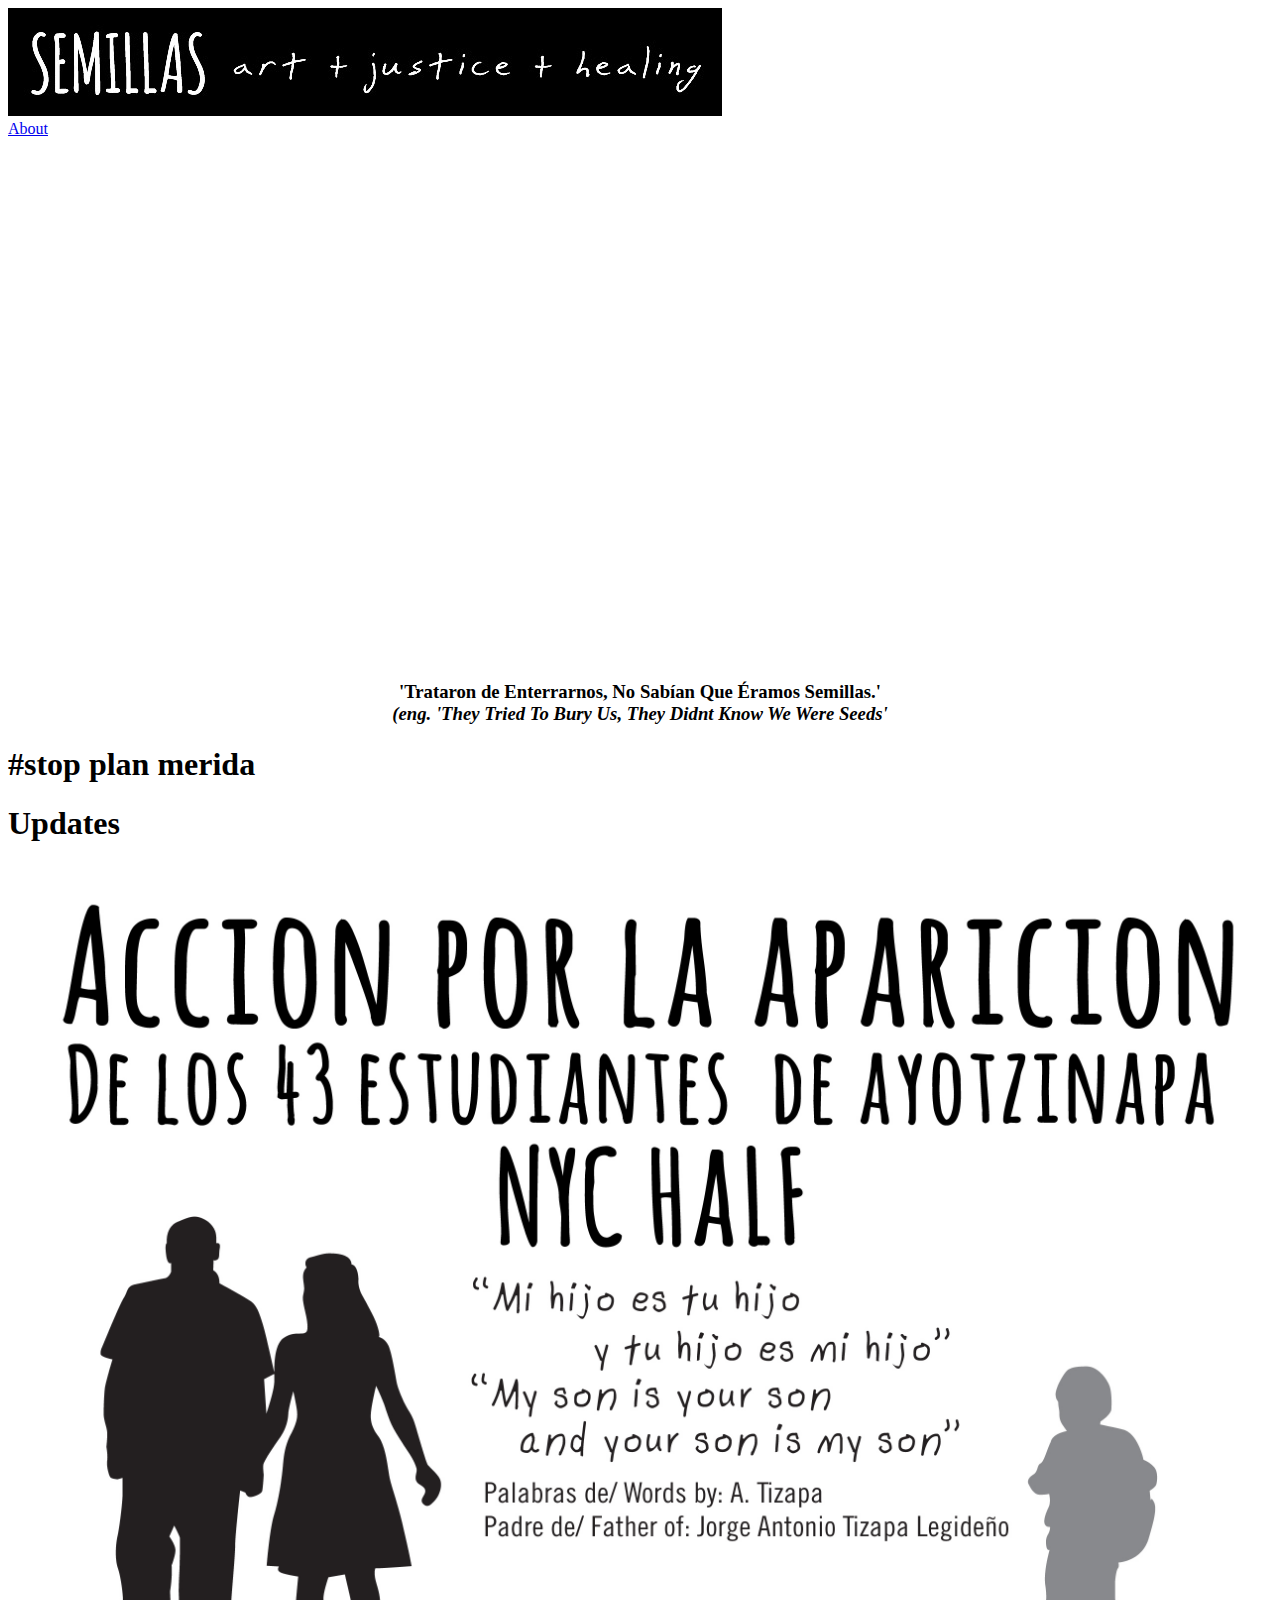
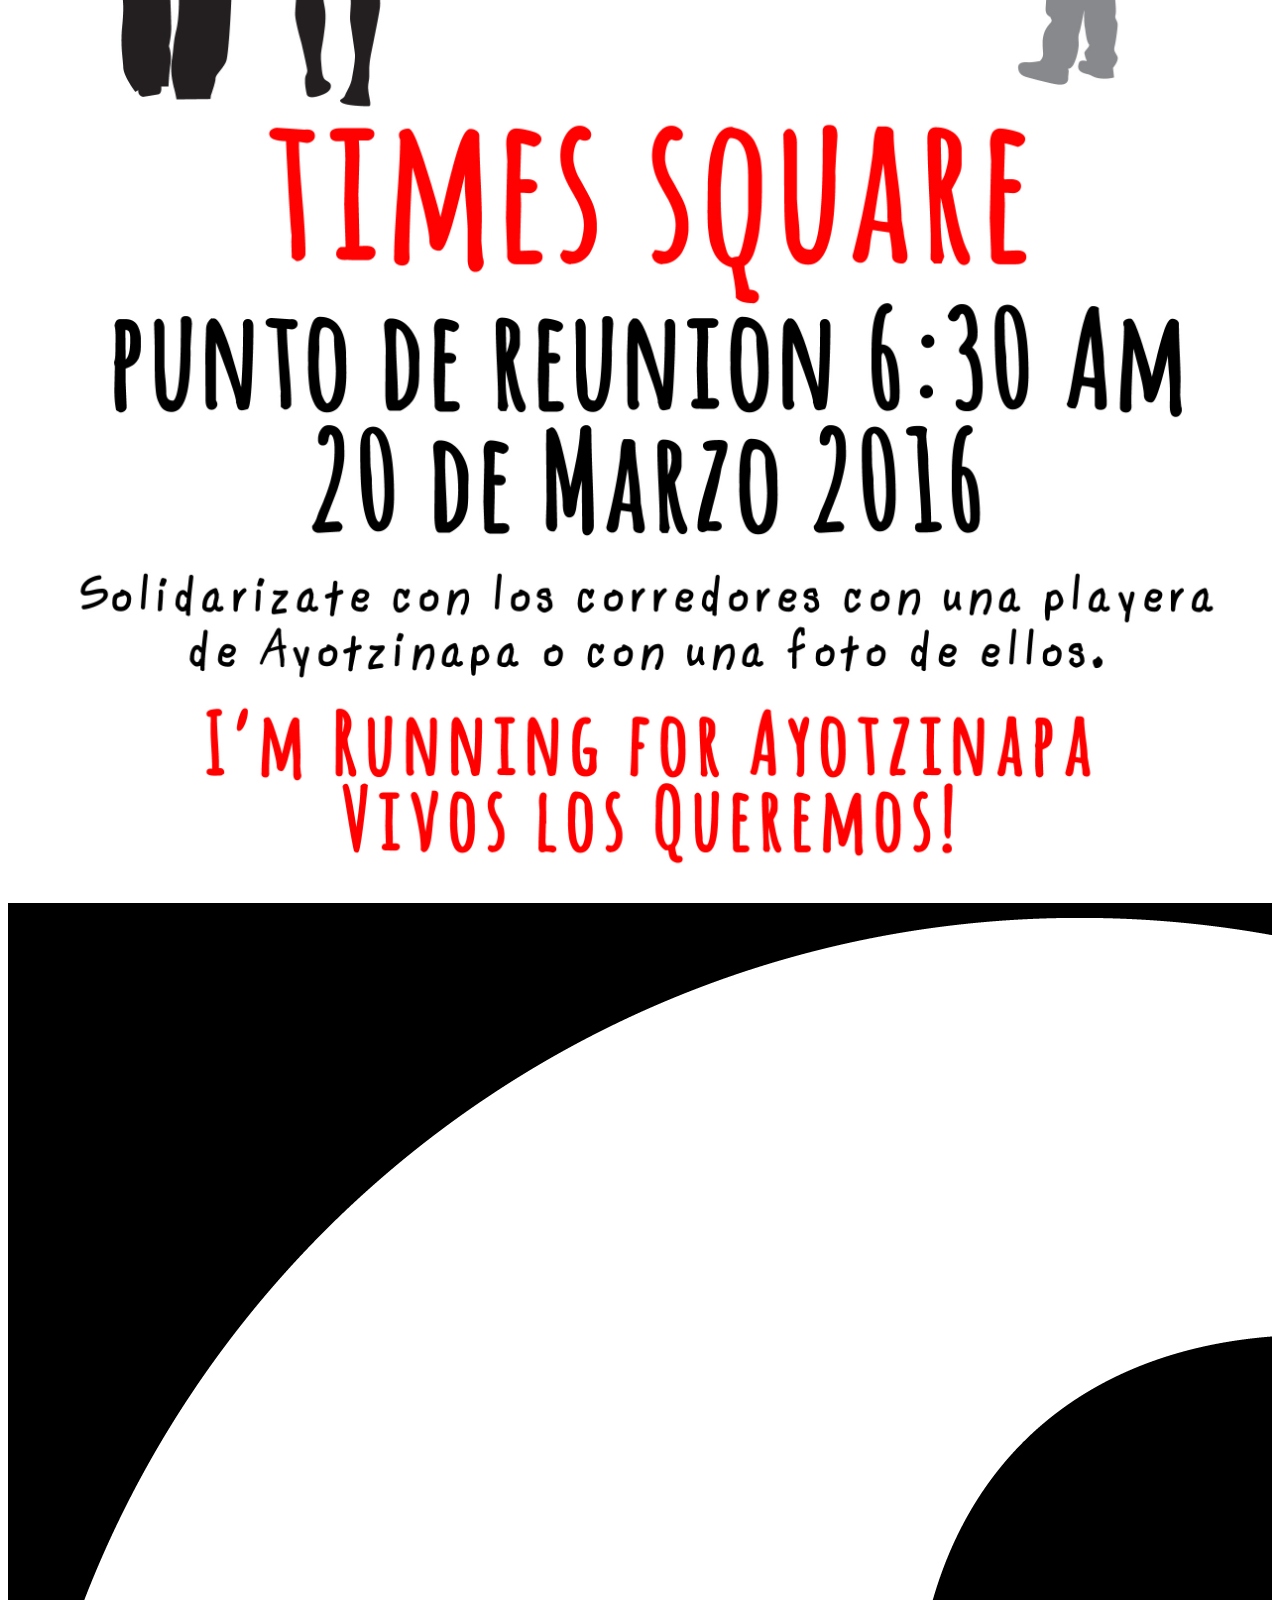
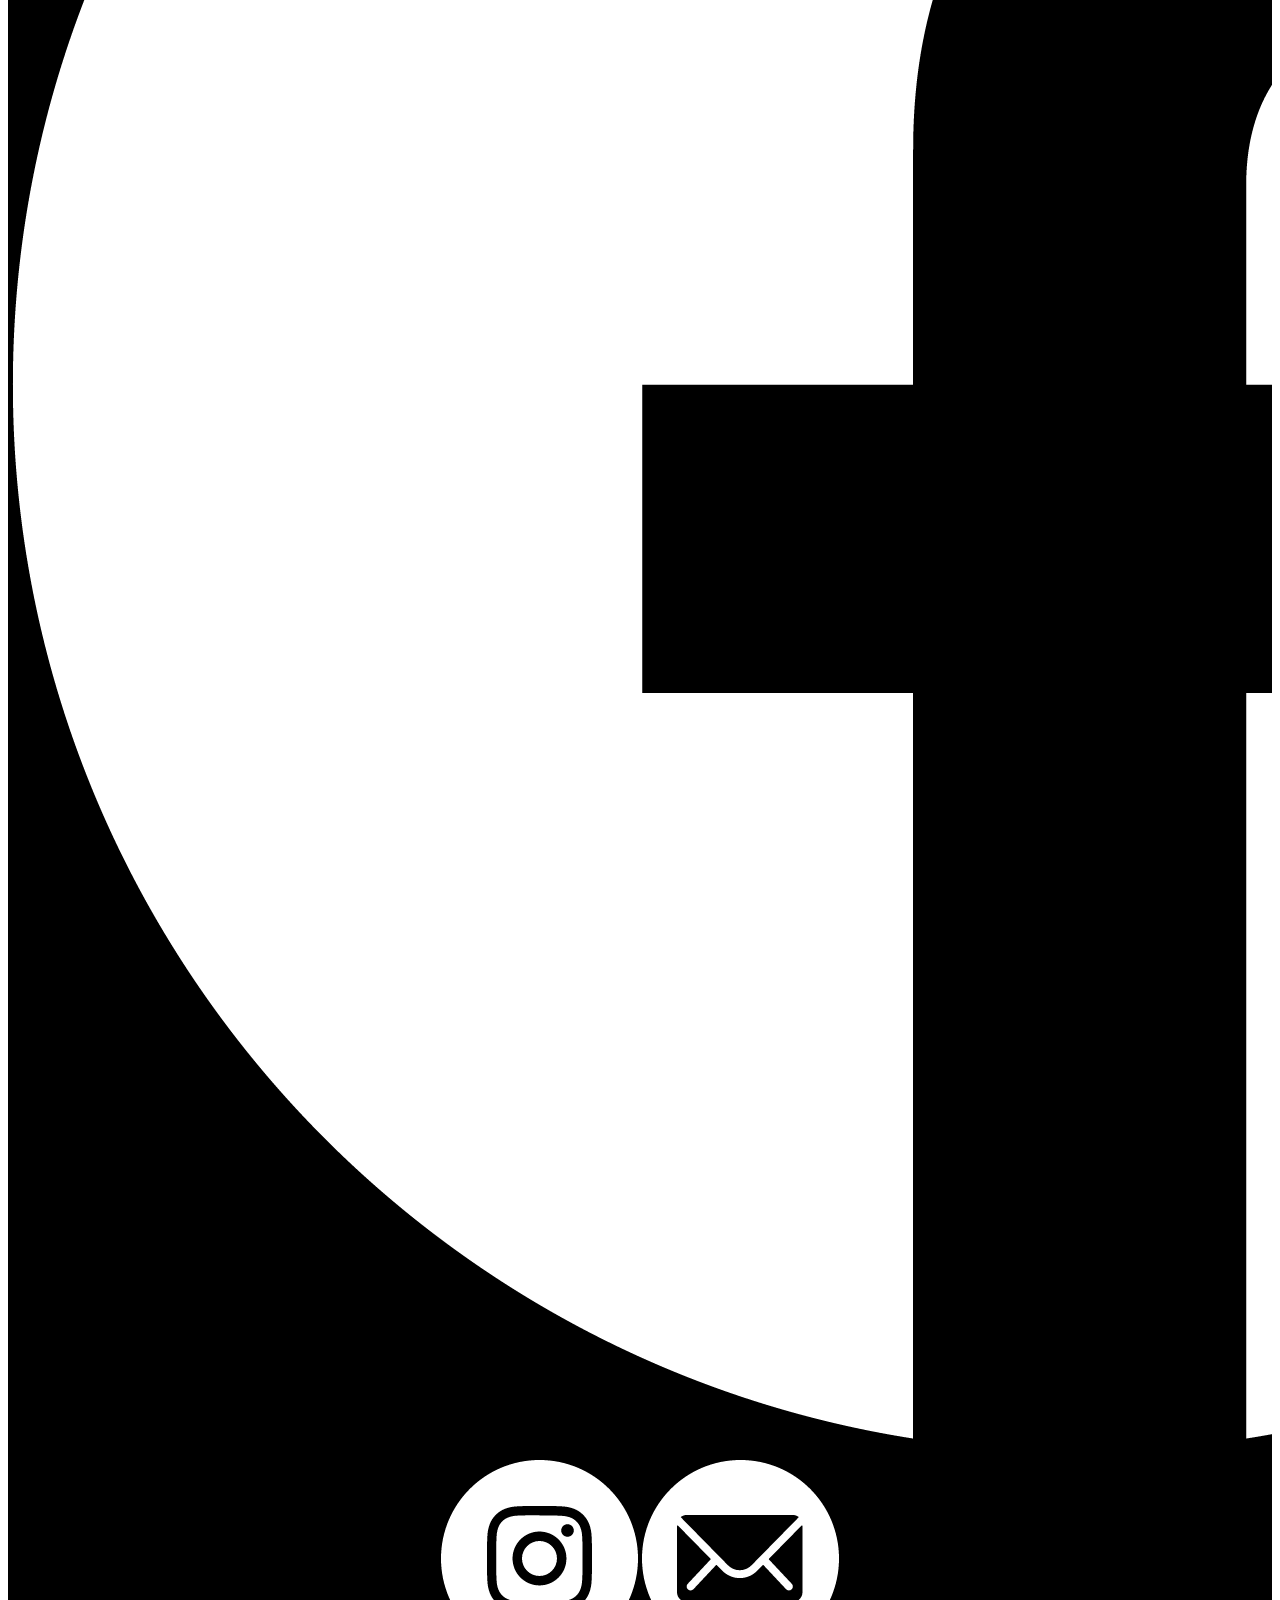
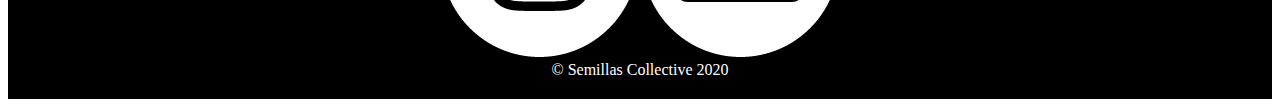
==== index.html @ db39992b "Add files via upload" ====
<!DOCTYPE html>
<html>
<head>
<meta http-equiv="Content-Type" content="text/html; charset=UTF-8" />
<title>Semillas, Art, Justice + Healing</title>
<link rel="stylesheet" type="text/css" href="css/style.css">

</head>
<body>
    <div id="main">
<header>
<div class="navicon">
<div  class="logo-search">
    <img src="images/semillas-logo.jpg">
    <div class="about"><a href="about/about.html"><li>About</li></a></div> 

</div>
     
     </div>

</header>
<div id="content">
    <div id="petition">
    <div id="video"><iframe width="100%" height="520"  src="https://www.youtube.com/embed/_wNOe0cqb5Q" frameborder="0" allowfullscreen></iframe>
    <h3 align="center">
    'Trataron de Enterrarnos, No Sabían Que Éramos Semillas.'
    <br/>
    <i>(eng. 'They Tried To Bury Us, They Didnt Know We Were Seeds'</i>
    <br/>
    </h3></div>
    <div id="petition-sign"><h1>#stop plan merida</h1>
    <!--  <a href="#"><h2>sign petition</h2></a>-->
    </div>
    <div id="updates">
    <h1>Updates</h1>
    <img src="images/accion-ayotzinapa.jpg" width="100%">
    </div>
    </div>
 </div>   
</div>
<footer style="background-color: #000000; color:#ffffff; text-align: center; padding-top: 10px; padding-bottom: 20px;">
     <div align="center" class="social">
                <a target="_new" href="https://www.facebook.com/ayotzinapadanceproject/"><img src="images/facebook.png"></a>
                <a href=""><img src="images/instagram.png"></a>
                <a href="mailto:SemillasCollective@gmail.com"><img src="images/email.png"></a>
            </div>
   &#169; Semillas Collective 2020 
</footer>
</body>
</html>
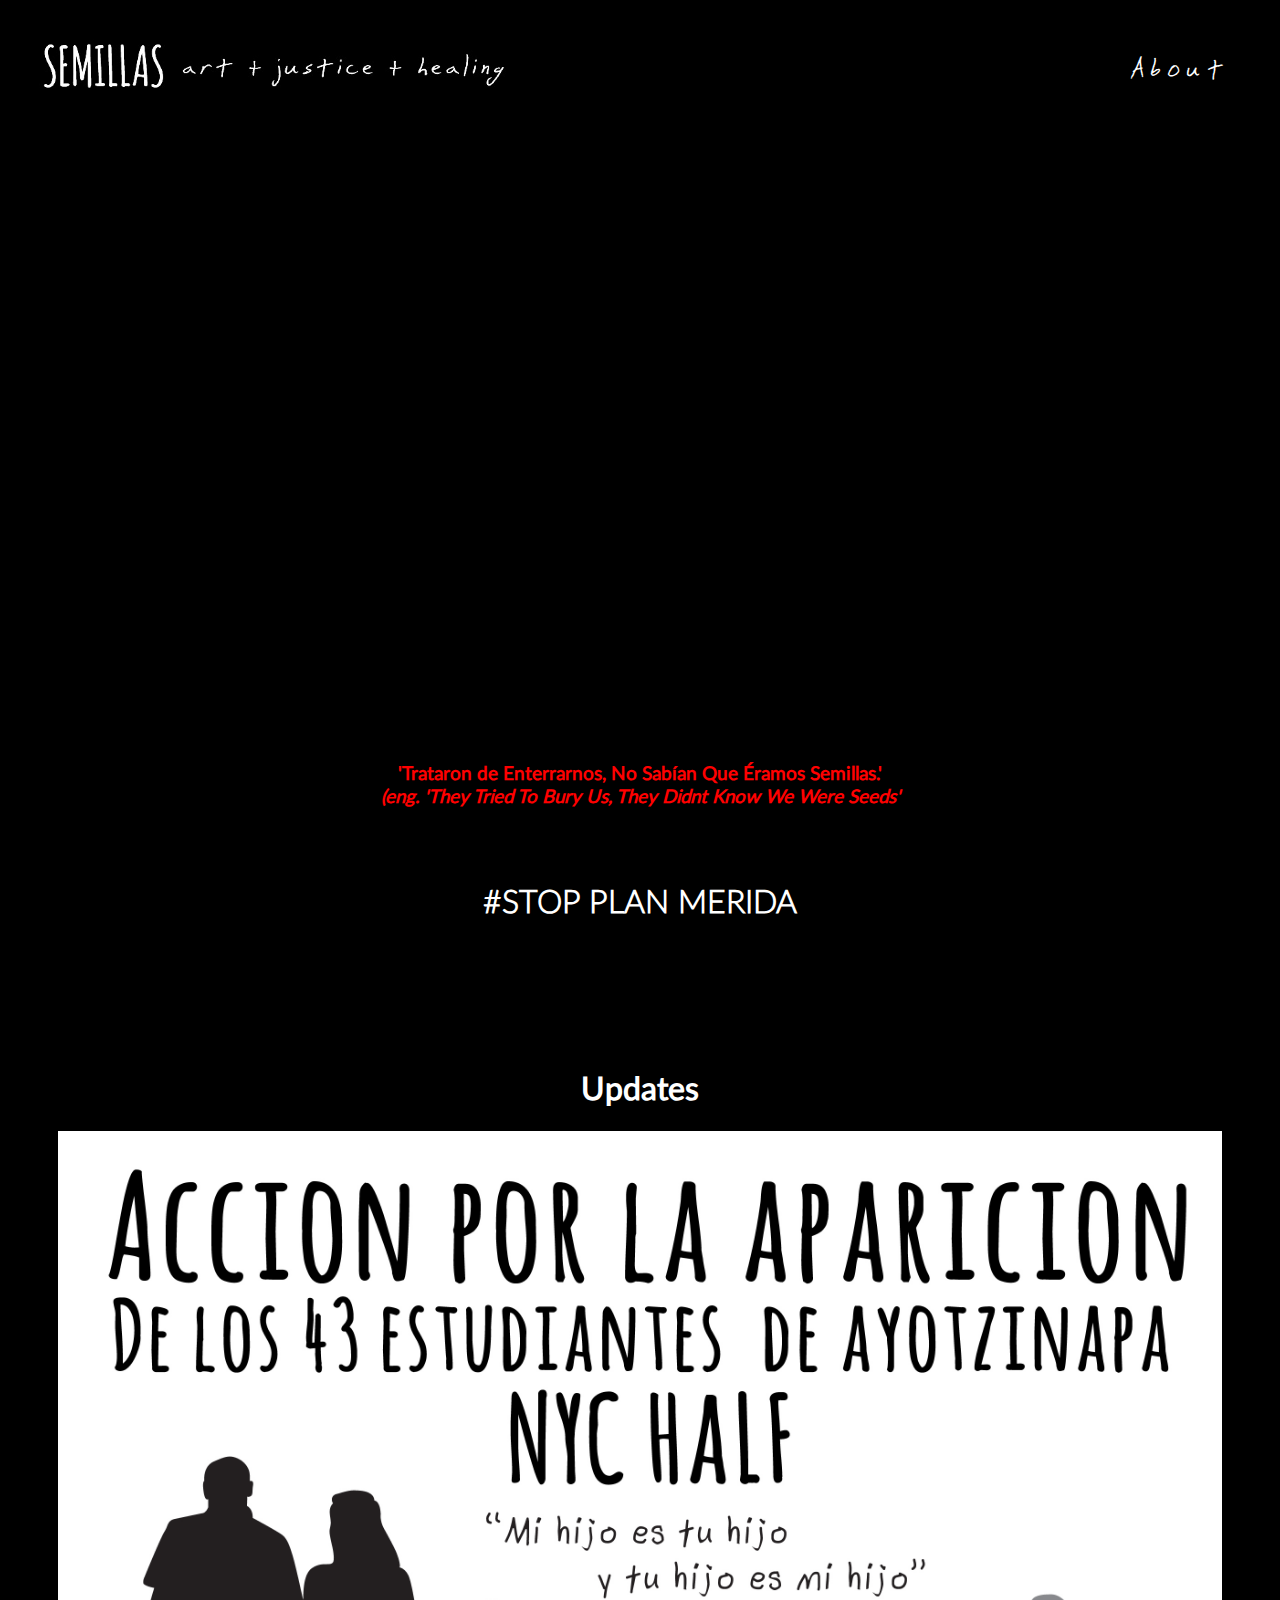
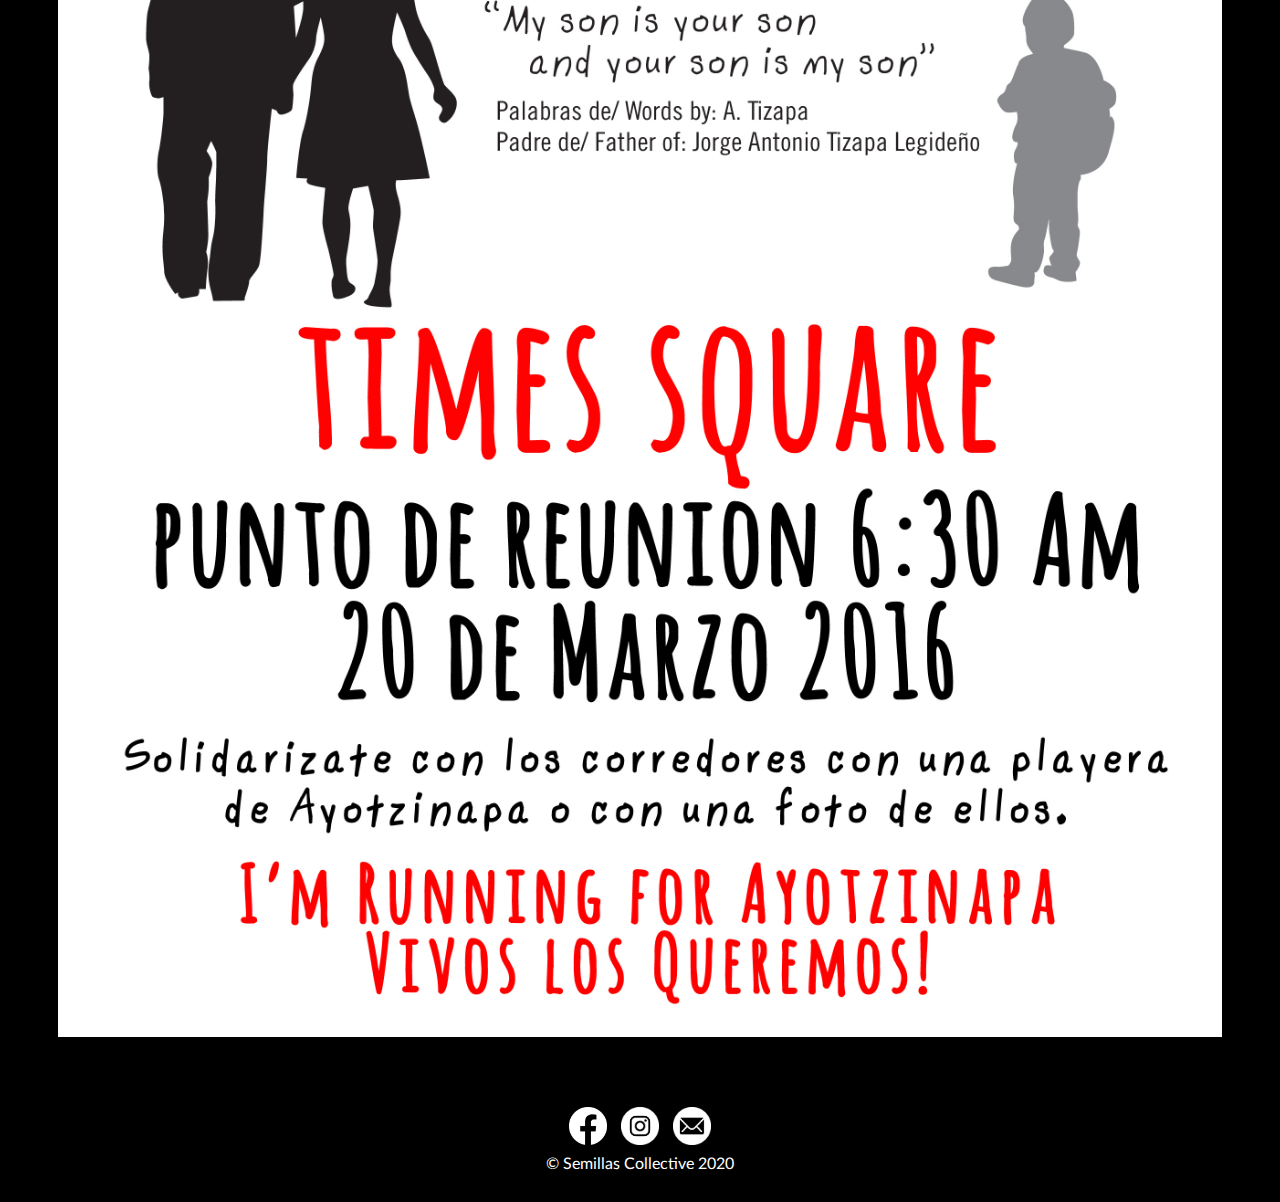
==== commit 70de7163: "added index.html to gh-pages branch" ====
--- a/index.html
+++ b/index.html
@@ -3,7 +3,7 @@
 <head>
 <meta http-equiv="Content-Type" content="text/html; charset=UTF-8" />
 <title>Semillas, Art, Justice + Healing</title>
-<link rel="stylesheet" type="text/css" href="css/style.css">
+<link rel="stylesheet" type="text/css" href="style.css">
 
 </head>
 <body>
@@ -12,16 +12,19 @@
 <div class="navicon">
 <div  class="logo-search">
     <img src="images/semillas-logo.jpg">
-    <div class="about"><a href="about/about.html"><li>About</li></a></div> 
+    <div class="about"><a href="About.html"><li>About</li></a></div> 
 
 </div>
      
      </div>
+    <div align="right"  class="navigation">
+           
+</div>
 
 </header>
 <div id="content">
     <div id="petition">
-    <div id="video"><iframe width="100%" height="520"  src="https://www.youtube.com/embed/_wNOe0cqb5Q" frameborder="0" allowfullscreen></iframe>
+    <div id="video"><iframe width="1000%" height="520"  src="https://www.youtube.com/embed/_wNOe0cqb5Q" frameborder="0" allowfullscreen></iframe>
     <h3 align="center">
     'Trataron de Enterrarnos, No Sabían Que Éramos Semillas.'
     <br/>
--- a/style.css
+++ b/style.css
@@ -0,0 +1,531 @@
+@charset "UTF-8";
+/* CSS Document */
+.navicon a{
+	font-size:24px;
+	color:fff;
+	
+	}
+.navicon a:hover{
+	color:#000000;
+	}
+.about {
+    display: inline;
+    color:#ffffff;
+    float:left ;
+    padding-left:50%;
+    padding-top: 15px;
+}
+header a:hover li{
+	color:red;
+	}
+header {
+    display: inline-block;
+	margin: 0;
+    clear: both;
+    width:100%;
+	}
+header img {
+    float: left;
+	width:40%;
+	}
+
+	
+/*fonts*/
+
+@font-face {
+    font-family: snake;
+    src: url(Snake.ttf);
+    font-weight: bold;
+}
+
+@font-face {
+    font-family: Lato light;
+    src: url(Lato-Light.ttf);
+}
+@font-face {
+    font-family: Lato bold;
+    src: url(Lato-Bold.ttf);
+}
+@font-face {
+    font-family: Lato;
+    src: url(Lato-Regular.ttf);
+}
+
+/*Navigation*/
+
+#logo-nav ul a li {
+	color:#ddd;
+	}
+#logo-nav  a:hover li {
+	color:#F00;
+    }
+#logo-nav {
+	float:left;
+	}
+
+ul {
+	width:100%;
+	background-color:#000;
+	}	
+li {
+	font-family:snake;
+	font-size: 1.75em;
+	line-height:1.25em;
+	letter-spacing:.15em;
+	text-align:center;
+	list-style:none;
+	color:#FFFFFF;
+	}
+a {
+	color:#CCC;
+	text-decoration:none;
+	}
+.social {
+    display:inline-block;
+
+	}
+.social img{
+    margin:5px;
+	width:3%;
+	}
+
+body {
+    background-color: #000000;
+}
+/*main*/
+#main {
+    display: inline-block;
+    background-color:#000000;
+    margin:20px;
+}
+#content {
+    display: inline-block;
+    background-color:#000000;
+    margin: 20px;
+}
+/*main video, petition, update*/
+#petition {
+	font-family:Lato;
+	background-color: transparent;
+	color:#FFFFFF;
+}
+#petition h2 {
+	background-color:#F00;
+	padding:1em;
+	}
+#petition-sign a:hover{
+	color:#000000;
+	}
+#petition-sign {
+	font-family: Lato light;
+	text-transform:uppercase;
+	background-color:#000000;
+	padding:1em;
+	text-align:center;
+	margin-bottom:5em;
+
+	}
+/*Sign up form newsletter*/
+#signup {
+	margin:auto;
+	padding:.25em;
+
+	}
+#signup #email {
+	border-style:none;
+	width:50%;
+	padding: .5em;
+	margin-left:1em;
+	}
+#signup #submit-button {
+	margin:auto;
+	color: #FFF;
+	background-color: #000;
+	border-style:solid;
+	border-color:#FFF;
+	padding: .5em;
+	text-transform:uppercase;
+	letter-spacing:.2em;
+	width:35%;
+	}
+#signup h2 {
+	font-family:Lato;
+	text-transform:uppercase;
+	font-size:32px;
+	color: #F00;
+	text-align:center;
+	letter-spacing:.2em;
+
+	}
+/*video*/
+#petition #video iframe {
+    width:100%;
+	
+	}
+#video h3{
+	color:#FF0000;
+	background-color:#000000;
+	padding-top:5em;
+	padding-bottom:1em;
+	}
+/*black box, update, news section*/
+#updates{
+	background-color:#000000;
+	padding:10px;
+	text-align:center;
+}
+footer {
+    background-color: #000000;
+    font-family:"Lato", sans-serif;
+    
+}	
+/*responsive*/
+/*Desktop and laptop*/
+/* ----------- Non-Retina Screens ----------- */
+@media screen 
+  and (min-device-width: 1200px) 
+  and (max-device-width: 1600px) 
+  and (-webkit-min-device-pixel-ratio: 1) { 
+  
+}
+
+/* ----------- Retina Screens ----------- */
+@media screen 
+  and (min-device-width: 1200px) 
+  and (max-device-width: 1600px) 
+  and (-webkit-min-device-pixel-ratio: 2)
+  and (min-resolution: 192dpi) { 
+}
+/*phones*/
+
+/* Portrait */
+@media only screen 
+  and (min-device-width: 320px) 
+  and (max-device-width: 568px)
+  and (-webkit-min-device-pixel-ratio: 2)
+  and (orientation: portrait) {
+	  
+.navicon{
+	margin-bottom:0em;
+	clear:right;
+
+	}
+.navicon a{
+	font-size:24px;
+	color:fff;
+	margin-top:1.5em;
+	margin-left:0;
+	float:left;
+
+	}
+.navicon a:hover{
+	color:#000000;
+	}
+header {
+	margin: -.55em;
+	background-color: #000000;
+	padding: 3%;
+	}
+header img {
+	clear: left;
+	text-align: center;
+	width: 70%;
+	}
+ #logo-nav {
+	 padding-left:15%;
+
+ }
+ #petition {
+	 clear: both;
+	 padding-left:10%;
+	 width:80%;
+	 
+	}
+.search {
+	float:right;
+	margin-top:2em;
+	margin-right:1em;
+	}
+
+.search input {
+	float:right;
+	font-size:9px;
+	background-image:url(images/search.png);
+	background-size: 2.5em;
+	background-repeat:no-repeat;
+	border-style:none;
+	border-radius: 1.5em;
+	padding:.8em;
+	background-position:right;
+	width:80%;
+
+	}
+.shape {
+	padding-left: 25%;
+	margin-bottom:-1.3em;
+	}
+#logo-nav ul a li {
+	color:#ddd;
+	}
+#logo-nav  a:hover li {
+	color:#F00;
+}
+#logo-nav {
+	clear:;
+	float: none;
+	}
+/*Navigation*/
+ul {
+	width:70%;
+	padding:2em;
+	background-color:#000;
+	}	
+li {
+	font-family:snake;
+	font-size: 1.75em;
+	line-height:1.25em;
+	letter-spacing:.15em;
+	text-align:center;
+	list-style:none;
+	color:#FFFFFF;
+	}
+a {
+	color:#CCC;
+	text-decoration:none;
+	}
+#signup {
+	margin:auto;
+	padding-left:2em;
+
+	}
+#signup #email {
+	border-style:none;
+	width:50%;
+	font-size:18px;
+	padding: 1em;
+	margin-left:1em;
+	}
+#signup #submit-button {
+	color: #FFF;
+	background-color: #000;
+	border-style:solid;
+	border-color:#FFF;
+	padding:1em;
+	text-transform:uppercase;
+	font-size:18px;
+	letter-spacing:.2em;
+	width:35%;
+	}
+#signup h2 {
+	font-family:Amatic;
+	text-transform:uppercase;
+	font-size:32px;
+	color: #F00;
+	text-align:center;
+	letter-spacing:.2em;
+
+	}
+body {
+	background-image: url(images/tree.jpg);
+    background-size: cover;
+	background-position: top;
+	background-repeat: repeat-y;
+	height:auto;
+}
+#petition #video iframe {
+	margin-bottom:-5.5em;
+	padding-bottom:0;
+	
+	}
+#video h3 {
+	margin:auto;
+	text-align: center;
+	color:#FF0000;
+	font-size:12px;
+	background-color:#000000;
+	padding-top:5em;
+	}
+
+}
+
+/* Landscape */
+@media only screen 
+  and (min-device-width: 320px) 
+  and (max-device-width: 568px)
+  and (-webkit-min-device-pixel-ratio: 2)
+  and (orientation: landscape) {
+ #petition {
+	 clear: right;
+	 padding-left:10%;
+	 width:80%;
+}
+#logo-nav {
+	margin:auto;
+	padding-left: 30%;
+}
+}
+/* ----------- iPhone 6 ----------- */
+
+/* Portrait and Landscape */
+@media only screen 
+  and (min-device-width: 375px) 
+  and (max-device-width: 667px) 
+  and (-webkit-min-device-pixel-ratio: 2) { 
+ #petition {
+	 clear: right;
+	 padding-left:10%;
+	 width:80%;
+}
+#logo-nav {
+	margin:auto;
+	padding-left: 30%;
+}
+}
+
+/* Portrait */
+@media only screen 
+  and (min-device-width: 375px) 
+  and (max-device-width: 667px) 
+  and (-webkit-min-device-pixel-ratio: 2)
+  and (orientation: portrait) { 
+  #logo-nav {
+	margin:auto;
+	padding-left: 18%;
+}
+
+}
+
+/* Landscape */
+@media only screen 
+  and (min-device-width: 375px) 
+  and (max-device-width: 667px) 
+  and (-webkit-min-device-pixel-ratio: 2)
+  and (orientation: landscape) { 
+ #petition {
+	 clear: right;
+	 padding-left:10%;
+	 width:80%;
+}
+#logo-nav {
+	margin:auto;
+
+}
+
+/* ----------- iPhone 6+ ----------- */
+
+/* Portrait and Landscape */
+@media only screen 
+  and (min-device-width: 414px) 
+  and (max-device-width: 736px) 
+  and (-webkit-min-device-pixel-ratio: 3) { 
+
+
+}
+
+/* Portrait */
+@media only screen 
+  and (min-device-width: 414px) 
+  and (max-device-width: 736px) 
+  and (-webkit-min-device-pixel-ratio: 3)
+  and (orientation: portrait) { 
+
+}
+
+/* Landscape */
+@media only screen 
+  and (min-device-width: 414px) 
+  and (max-device-width: 736px) 
+  and (-webkit-min-device-pixel-ratio: 3)
+ {
+ #petition {
+	 clear: right;
+	 padding-left:10%;
+ }
+ #logo-nav {
+	margin:auto;
+	clear:both;
+	padding-left: 30%;
+}
+  }
+/* ----------- iPad mini ----------- */
+
+/* Portrait and Landscape */
+@media only screen 
+  and (min-device-width: 768px) 
+  and (max-device-width: 1024px) 
+  and (-webkit-min-device-pixel-ratio: 1) {
+ }
+
+}
+
+/* Portrait */
+@media only screen 
+  and (min-device-width: 768px) 
+  and (max-device-width: 1024px) 
+  and (orientation: portrait) 
+  and (-webkit-min-device-pixel-ratio: 1) {
+
+}
+
+/* Landscape */
+@media only screen 
+  and (min-device-width: 768px) 
+  and (max-device-width: 1024px) 
+  and (orientation: landscape) 
+  and (-webkit-min-device-pixel-ratio: 1) {
+
+}
+
+/* ----------- iPad 1 and 2 ----------- */
+/* Portrait and Landscape */
+@media only screen 
+  and (min-device-width: 768px) 
+  and (max-device-width: 1024px) 
+  and (-webkit-min-device-pixel-ratio: 1) {
+
+}
+
+/* Portrait */
+@media only screen 
+  and (min-device-width: 768px) 
+  and (max-device-width: 1024px) 
+  and (orientation: portrait) 
+  and (-webkit-min-device-pixel-ratio: 1) {
+
+}
+
+/* Landscape */
+@media only screen 
+  and (min-device-width: 768px) 
+  and (max-device-width: 1024px) 
+  and (orientation: landscape) 
+  and (-webkit-min-device-pixel-ratio: 1) {
+
+}
+
+/* ----------- iPad 3 and 4 ----------- */
+/* Portrait and Landscape */
+@media only screen 
+  and (min-device-width: 768px) 
+  and (max-device-width: 1024px) 
+  and (-webkit-min-device-pixel-ratio: 2) {
+
+}
+
+/* Portrait */
+@media only screen 
+  and (min-device-width: 768px) 
+  and (max-device-width: 1024px) 
+  and (orientation: portrait) 
+  and (-webkit-min-device-pixel-ratio: 2) {
+
+}
+
+/* Landscape */
+@media only screen 
+  and (min-device-width: 768px) 
+  and (max-device-width: 1024px) 
+  and (orientation: landscape) 
+  and (-webkit-min-device-pixel-ratio: 2) {
+
+}
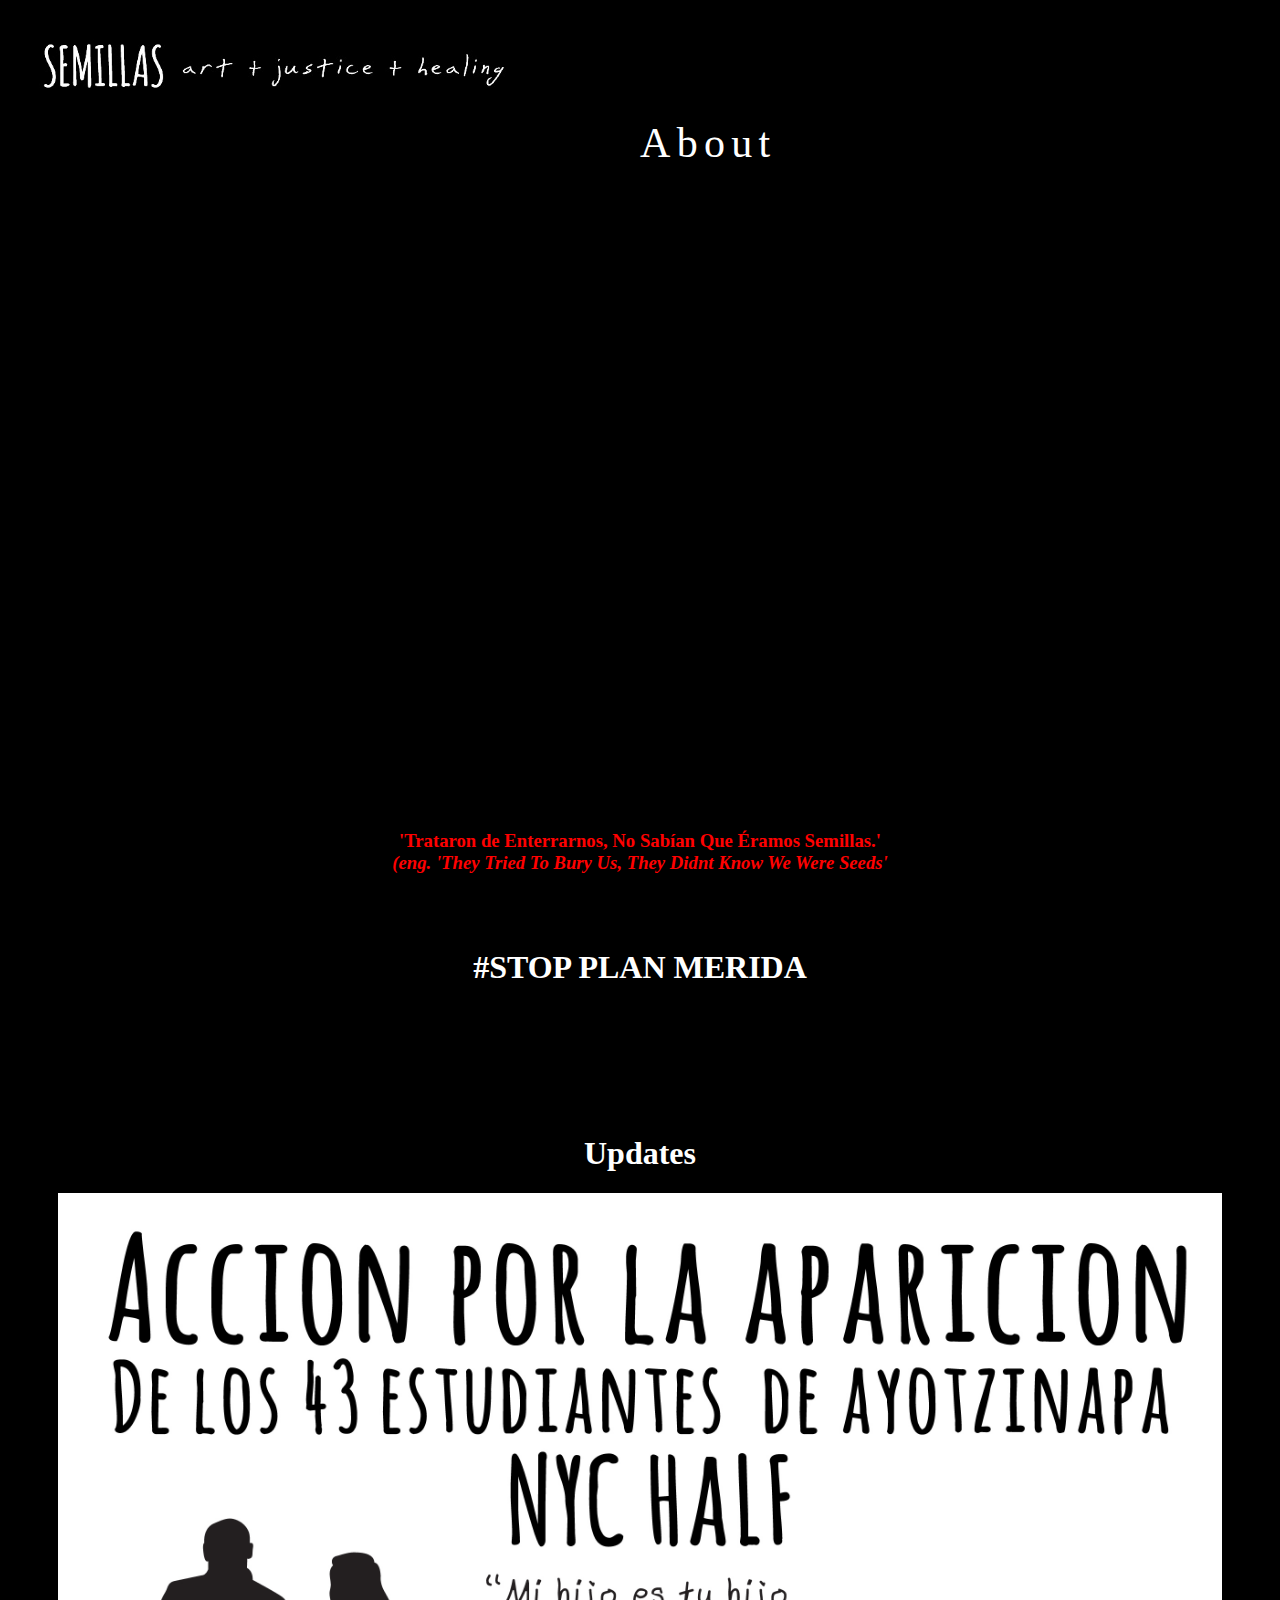
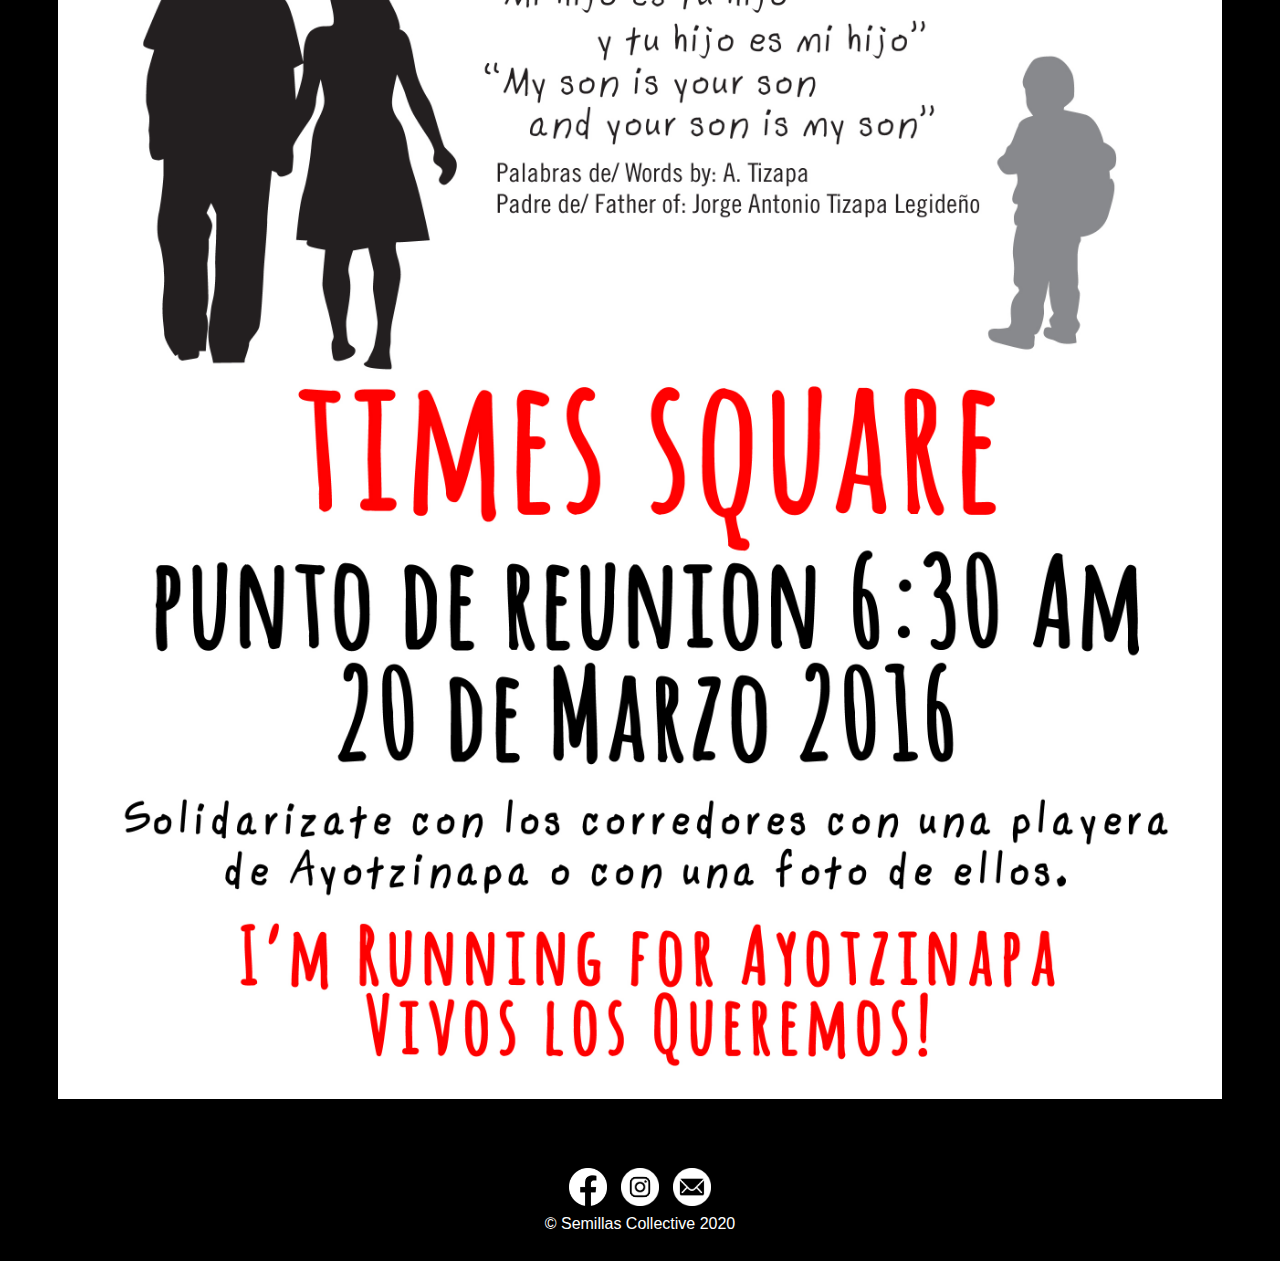
==== commit 72db6b55: "styles reordered" ====
--- a/index.html
+++ b/index.html
@@ -3,7 +3,7 @@
 <head>
 <meta http-equiv="Content-Type" content="text/html; charset=UTF-8" />
 <title>Semillas, Art, Justice + Healing</title>
-<link rel="stylesheet" type="text/css" href="style.css">
+<link rel="stylesheet" type="text/css" href="styles/style.css">
 
 </head>
 <body>
--- a/styles/style.css
+++ b/styles/style.css
@@ -0,0 +1,531 @@
+@charset "UTF-8";
+/* CSS Document */
+.navicon a{
+	font-size:24px;
+	color:fff;
+	
+	}
+.navicon a:hover{
+	color:#000000;
+	}
+.about {
+    display: inline;
+    color:#ffffff;
+    float:left ;
+    padding-left:50%;
+    padding-top: 15px;
+}
+header a:hover li{
+	color:red;
+	}
+header {
+    display: inline-block;
+	margin: 0;
+    clear: both;
+    width:100%;
+	}
+header img {
+    float: left;
+	width:40%;
+	}
+
+	
+/*fonts*/
+
+@font-face {
+    font-family: snake;
+    src: url(Snake.ttf);
+    font-weight: bold;
+}
+
+@font-face {
+    font-family: Lato light;
+    src: url(Lato-Light.ttf);
+}
+@font-face {
+    font-family: Lato bold;
+    src: url(Lato-Bold.ttf);
+}
+@font-face {
+    font-family: Lato;
+    src: url(Lato-Regular.ttf);
+}
+
+/*Navigation*/
+
+#logo-nav ul a li {
+	color:#ddd;
+	}
+#logo-nav  a:hover li {
+	color:#F00;
+    }
+#logo-nav {
+	float:left;
+	}
+
+ul {
+	width:100%;
+	background-color:#000;
+	}	
+li {
+	font-family:snake;
+	font-size: 1.75em;
+	line-height:1.25em;
+	letter-spacing:.15em;
+	text-align:center;
+	list-style:none;
+	color:#FFFFFF;
+	}
+a {
+	color:#CCC;
+	text-decoration:none;
+	}
+.social {
+    display:inline-block;
+
+	}
+.social img{
+    margin:5px;
+	width:3%;
+	}
+
+body {
+    background-color: #000000;
+}
+/*main*/
+#main {
+    display: inline-block;
+    background-color:#000000;
+    margin:20px;
+}
+#content {
+    display: inline-block;
+    background-color:#000000;
+    margin: 20px;
+}
+/*main video, petition, update*/
+#petition {
+	font-family:Lato;
+	background-color: transparent;
+	color:#FFFFFF;
+}
+#petition h2 {
+	background-color:#F00;
+	padding:1em;
+	}
+#petition-sign a:hover{
+	color:#000000;
+	}
+#petition-sign {
+	font-family: Lato light;
+	text-transform:uppercase;
+	background-color:#000000;
+	padding:1em;
+	text-align:center;
+	margin-bottom:5em;
+
+	}
+/*Sign up form newsletter*/
+#signup {
+	margin:auto;
+	padding:.25em;
+
+	}
+#signup #email {
+	border-style:none;
+	width:50%;
+	padding: .5em;
+	margin-left:1em;
+	}
+#signup #submit-button {
+	margin:auto;
+	color: #FFF;
+	background-color: #000;
+	border-style:solid;
+	border-color:#FFF;
+	padding: .5em;
+	text-transform:uppercase;
+	letter-spacing:.2em;
+	width:35%;
+	}
+#signup h2 {
+	font-family:Lato;
+	text-transform:uppercase;
+	font-size:32px;
+	color: #F00;
+	text-align:center;
+	letter-spacing:.2em;
+
+	}
+/*video*/
+#petition #video iframe {
+    width:100%;
+	
+	}
+#video h3{
+	color:#FF0000;
+	background-color:#000000;
+	padding-top:5em;
+	padding-bottom:1em;
+	}
+/*black box, update, news section*/
+#updates{
+	background-color:#000000;
+	padding:10px;
+	text-align:center;
+}
+footer {
+    background-color: #000000;
+    font-family:"Lato", sans-serif;
+    
+}	
+/*responsive*/
+/*Desktop and laptop*/
+/* ----------- Non-Retina Screens ----------- */
+@media screen 
+  and (min-device-width: 1200px) 
+  and (max-device-width: 1600px) 
+  and (-webkit-min-device-pixel-ratio: 1) { 
+  
+}
+
+/* ----------- Retina Screens ----------- */
+@media screen 
+  and (min-device-width: 1200px) 
+  and (max-device-width: 1600px) 
+  and (-webkit-min-device-pixel-ratio: 2)
+  and (min-resolution: 192dpi) { 
+}
+/*phones*/
+
+/* Portrait */
+@media only screen 
+  and (min-device-width: 320px) 
+  and (max-device-width: 568px)
+  and (-webkit-min-device-pixel-ratio: 2)
+  and (orientation: portrait) {
+	  
+.navicon{
+	margin-bottom:0em;
+	clear:right;
+
+	}
+.navicon a{
+	font-size:24px;
+	color:fff;
+	margin-top:1.5em;
+	margin-left:0;
+	float:left;
+
+	}
+.navicon a:hover{
+	color:#000000;
+	}
+header {
+	margin: -.55em;
+	background-color: #000000;
+	padding: 3%;
+	}
+header img {
+	clear: left;
+	text-align: center;
+	width: 70%;
+	}
+ #logo-nav {
+	 padding-left:15%;
+
+ }
+ #petition {
+	 clear: both;
+	 padding-left:10%;
+	 width:80%;
+	 
+	}
+.search {
+	float:right;
+	margin-top:2em;
+	margin-right:1em;
+	}
+
+.search input {
+	float:right;
+	font-size:9px;
+	background-image:url(images/search.png);
+	background-size: 2.5em;
+	background-repeat:no-repeat;
+	border-style:none;
+	border-radius: 1.5em;
+	padding:.8em;
+	background-position:right;
+	width:80%;
+
+	}
+.shape {
+	padding-left: 25%;
+	margin-bottom:-1.3em;
+	}
+#logo-nav ul a li {
+	color:#ddd;
+	}
+#logo-nav  a:hover li {
+	color:#F00;
+}
+#logo-nav {
+	clear:;
+	float: none;
+	}
+/*Navigation*/
+ul {
+	width:70%;
+	padding:2em;
+	background-color:#000;
+	}	
+li {
+	font-family:snake;
+	font-size: 1.75em;
+	line-height:1.25em;
+	letter-spacing:.15em;
+	text-align:center;
+	list-style:none;
+	color:#FFFFFF;
+	}
+a {
+	color:#CCC;
+	text-decoration:none;
+	}
+#signup {
+	margin:auto;
+	padding-left:2em;
+
+	}
+#signup #email {
+	border-style:none;
+	width:50%;
+	font-size:18px;
+	padding: 1em;
+	margin-left:1em;
+	}
+#signup #submit-button {
+	color: #FFF;
+	background-color: #000;
+	border-style:solid;
+	border-color:#FFF;
+	padding:1em;
+	text-transform:uppercase;
+	font-size:18px;
+	letter-spacing:.2em;
+	width:35%;
+	}
+#signup h2 {
+	font-family:Amatic;
+	text-transform:uppercase;
+	font-size:32px;
+	color: #F00;
+	text-align:center;
+	letter-spacing:.2em;
+
+	}
+body {
+	background-image: url(images/tree.jpg);
+    background-size: cover;
+	background-position: top;
+	background-repeat: repeat-y;
+	height:auto;
+}
+#petition #video iframe {
+	margin-bottom:-5.5em;
+	padding-bottom:0;
+	
+	}
+#video h3 {
+	margin:auto;
+	text-align: center;
+	color:#FF0000;
+	font-size:12px;
+	background-color:#000000;
+	padding-top:5em;
+	}
+
+}
+
+/* Landscape */
+@media only screen 
+  and (min-device-width: 320px) 
+  and (max-device-width: 568px)
+  and (-webkit-min-device-pixel-ratio: 2)
+  and (orientation: landscape) {
+ #petition {
+	 clear: right;
+	 padding-left:10%;
+	 width:80%;
+}
+#logo-nav {
+	margin:auto;
+	padding-left: 30%;
+}
+}
+/* ----------- iPhone 6 ----------- */
+
+/* Portrait and Landscape */
+@media only screen 
+  and (min-device-width: 375px) 
+  and (max-device-width: 667px) 
+  and (-webkit-min-device-pixel-ratio: 2) { 
+ #petition {
+	 clear: right;
+	 padding-left:10%;
+	 width:80%;
+}
+#logo-nav {
+	margin:auto;
+	padding-left: 30%;
+}
+}
+
+/* Portrait */
+@media only screen 
+  and (min-device-width: 375px) 
+  and (max-device-width: 667px) 
+  and (-webkit-min-device-pixel-ratio: 2)
+  and (orientation: portrait) { 
+  #logo-nav {
+	margin:auto;
+	padding-left: 18%;
+}
+
+}
+
+/* Landscape */
+@media only screen 
+  and (min-device-width: 375px) 
+  and (max-device-width: 667px) 
+  and (-webkit-min-device-pixel-ratio: 2)
+  and (orientation: landscape) { 
+ #petition {
+	 clear: right;
+	 padding-left:10%;
+	 width:80%;
+}
+#logo-nav {
+	margin:auto;
+
+}
+
+/* ----------- iPhone 6+ ----------- */
+
+/* Portrait and Landscape */
+@media only screen 
+  and (min-device-width: 414px) 
+  and (max-device-width: 736px) 
+  and (-webkit-min-device-pixel-ratio: 3) { 
+
+
+}
+
+/* Portrait */
+@media only screen 
+  and (min-device-width: 414px) 
+  and (max-device-width: 736px) 
+  and (-webkit-min-device-pixel-ratio: 3)
+  and (orientation: portrait) { 
+
+}
+
+/* Landscape */
+@media only screen 
+  and (min-device-width: 414px) 
+  and (max-device-width: 736px) 
+  and (-webkit-min-device-pixel-ratio: 3)
+ {
+ #petition {
+	 clear: right;
+	 padding-left:10%;
+ }
+ #logo-nav {
+	margin:auto;
+	clear:both;
+	padding-left: 30%;
+}
+  }
+/* ----------- iPad mini ----------- */
+
+/* Portrait and Landscape */
+@media only screen 
+  and (min-device-width: 768px) 
+  and (max-device-width: 1024px) 
+  and (-webkit-min-device-pixel-ratio: 1) {
+ }
+
+}
+
+/* Portrait */
+@media only screen 
+  and (min-device-width: 768px) 
+  and (max-device-width: 1024px) 
+  and (orientation: portrait) 
+  and (-webkit-min-device-pixel-ratio: 1) {
+
+}
+
+/* Landscape */
+@media only screen 
+  and (min-device-width: 768px) 
+  and (max-device-width: 1024px) 
+  and (orientation: landscape) 
+  and (-webkit-min-device-pixel-ratio: 1) {
+
+}
+
+/* ----------- iPad 1 and 2 ----------- */
+/* Portrait and Landscape */
+@media only screen 
+  and (min-device-width: 768px) 
+  and (max-device-width: 1024px) 
+  and (-webkit-min-device-pixel-ratio: 1) {
+
+}
+
+/* Portrait */
+@media only screen 
+  and (min-device-width: 768px) 
+  and (max-device-width: 1024px) 
+  and (orientation: portrait) 
+  and (-webkit-min-device-pixel-ratio: 1) {
+
+}
+
+/* Landscape */
+@media only screen 
+  and (min-device-width: 768px) 
+  and (max-device-width: 1024px) 
+  and (orientation: landscape) 
+  and (-webkit-min-device-pixel-ratio: 1) {
+
+}
+
+/* ----------- iPad 3 and 4 ----------- */
+/* Portrait and Landscape */
+@media only screen 
+  and (min-device-width: 768px) 
+  and (max-device-width: 1024px) 
+  and (-webkit-min-device-pixel-ratio: 2) {
+
+}
+
+/* Portrait */
+@media only screen 
+  and (min-device-width: 768px) 
+  and (max-device-width: 1024px) 
+  and (orientation: portrait) 
+  and (-webkit-min-device-pixel-ratio: 2) {
+
+}
+
+/* Landscape */
+@media only screen 
+  and (min-device-width: 768px) 
+  and (max-device-width: 1024px) 
+  and (orientation: landscape) 
+  and (-webkit-min-device-pixel-ratio: 2) {
+
+}
